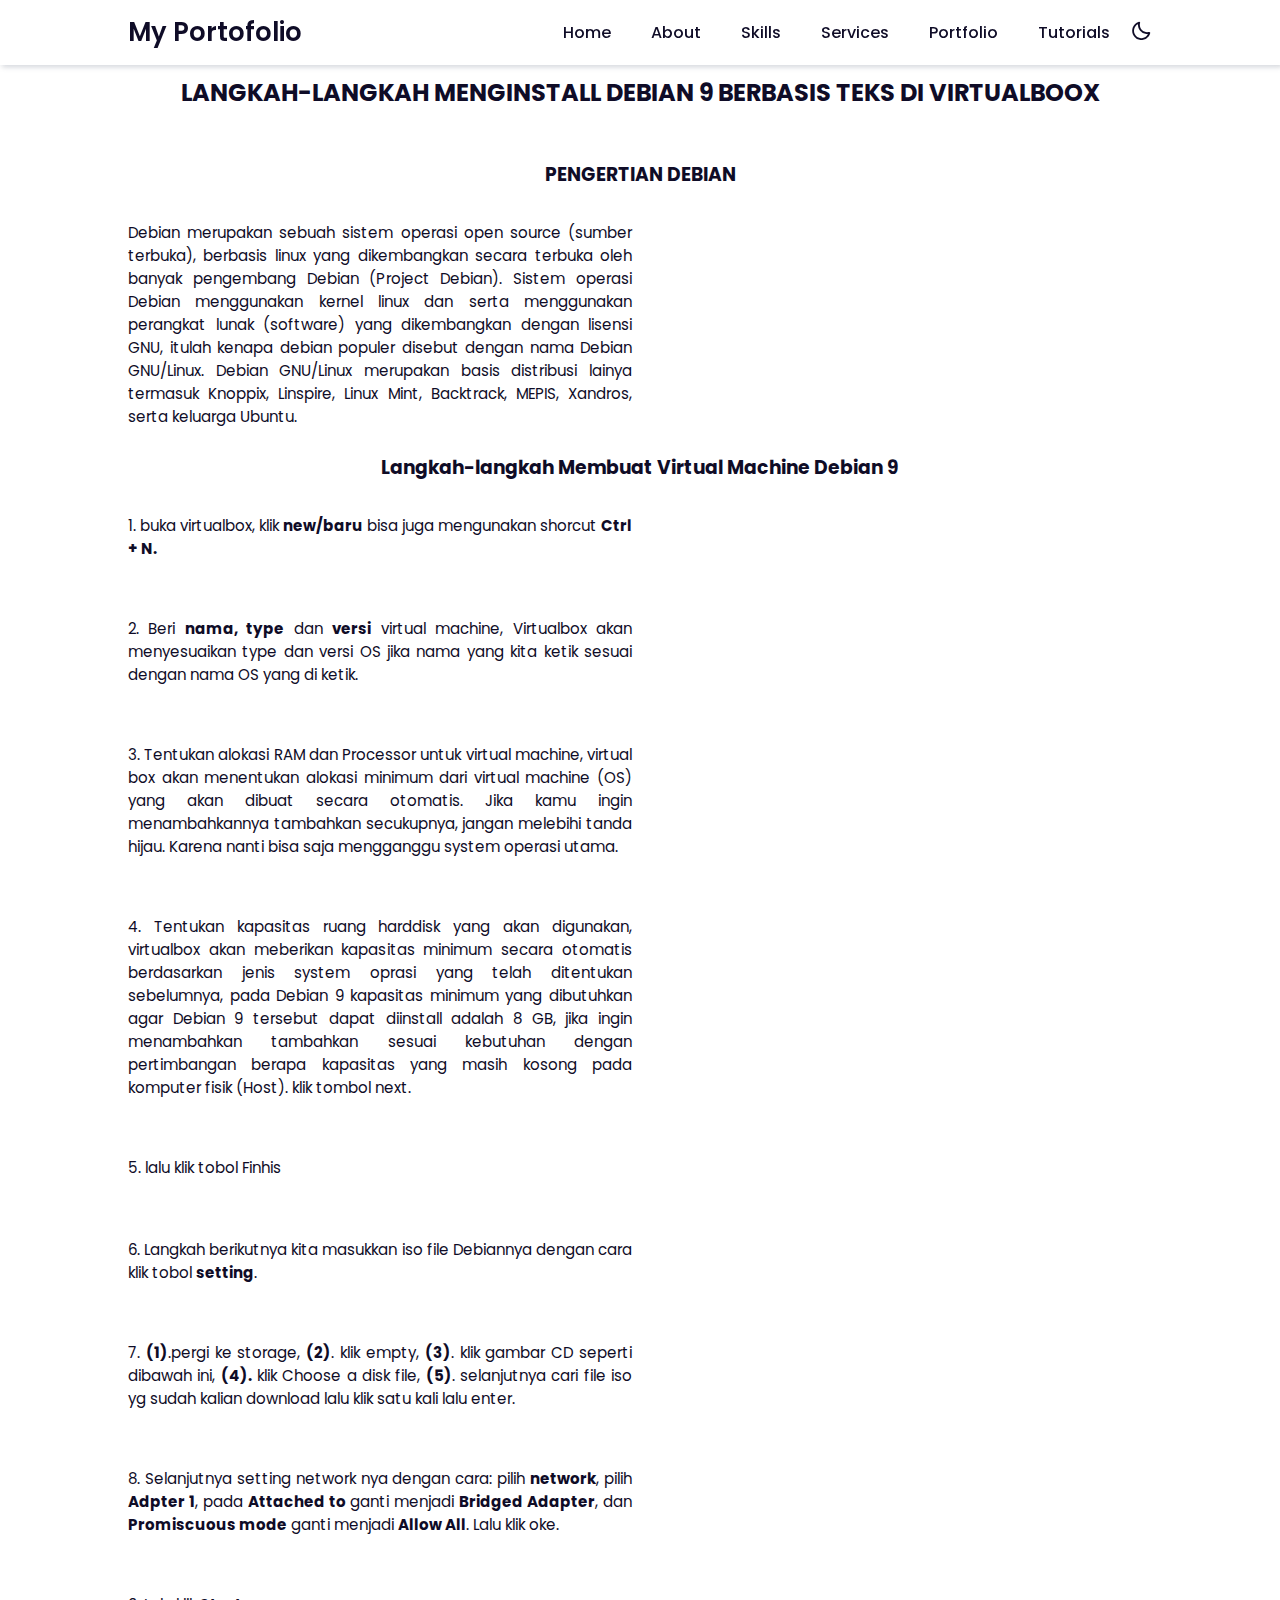
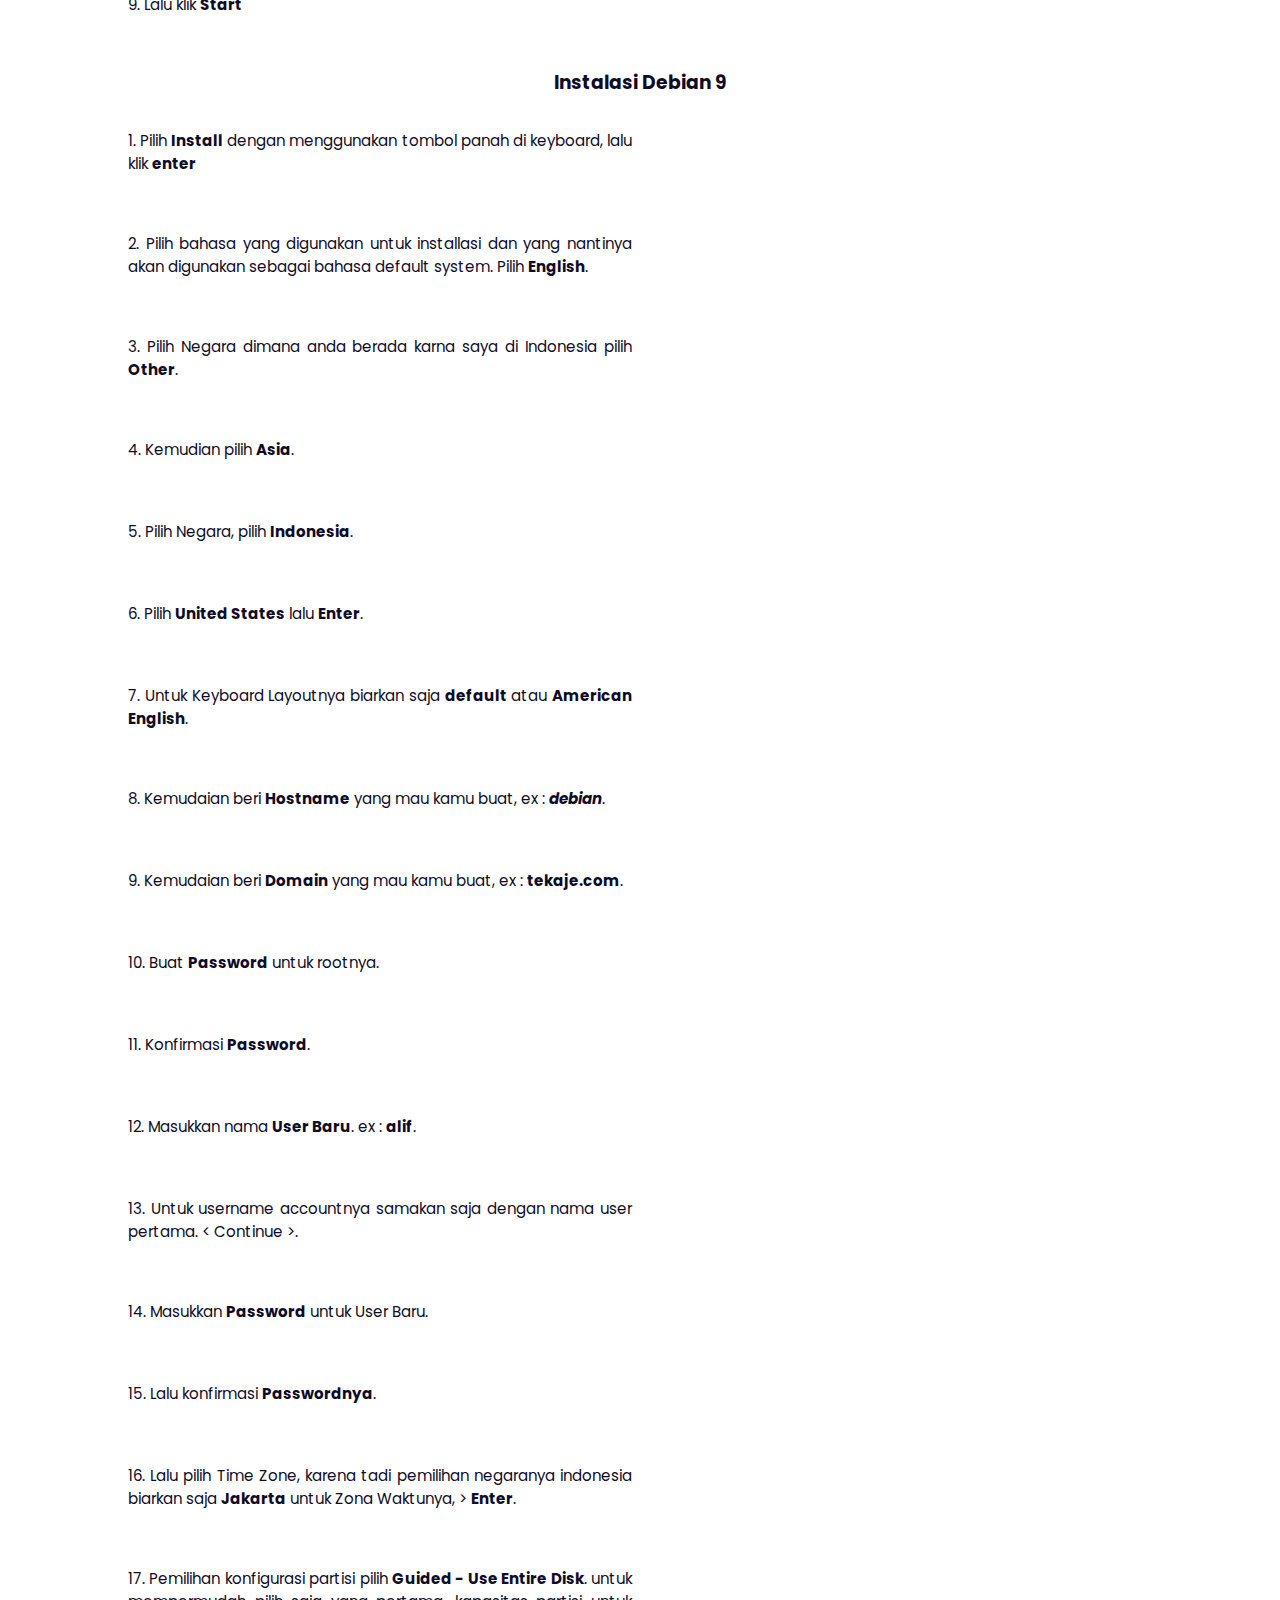
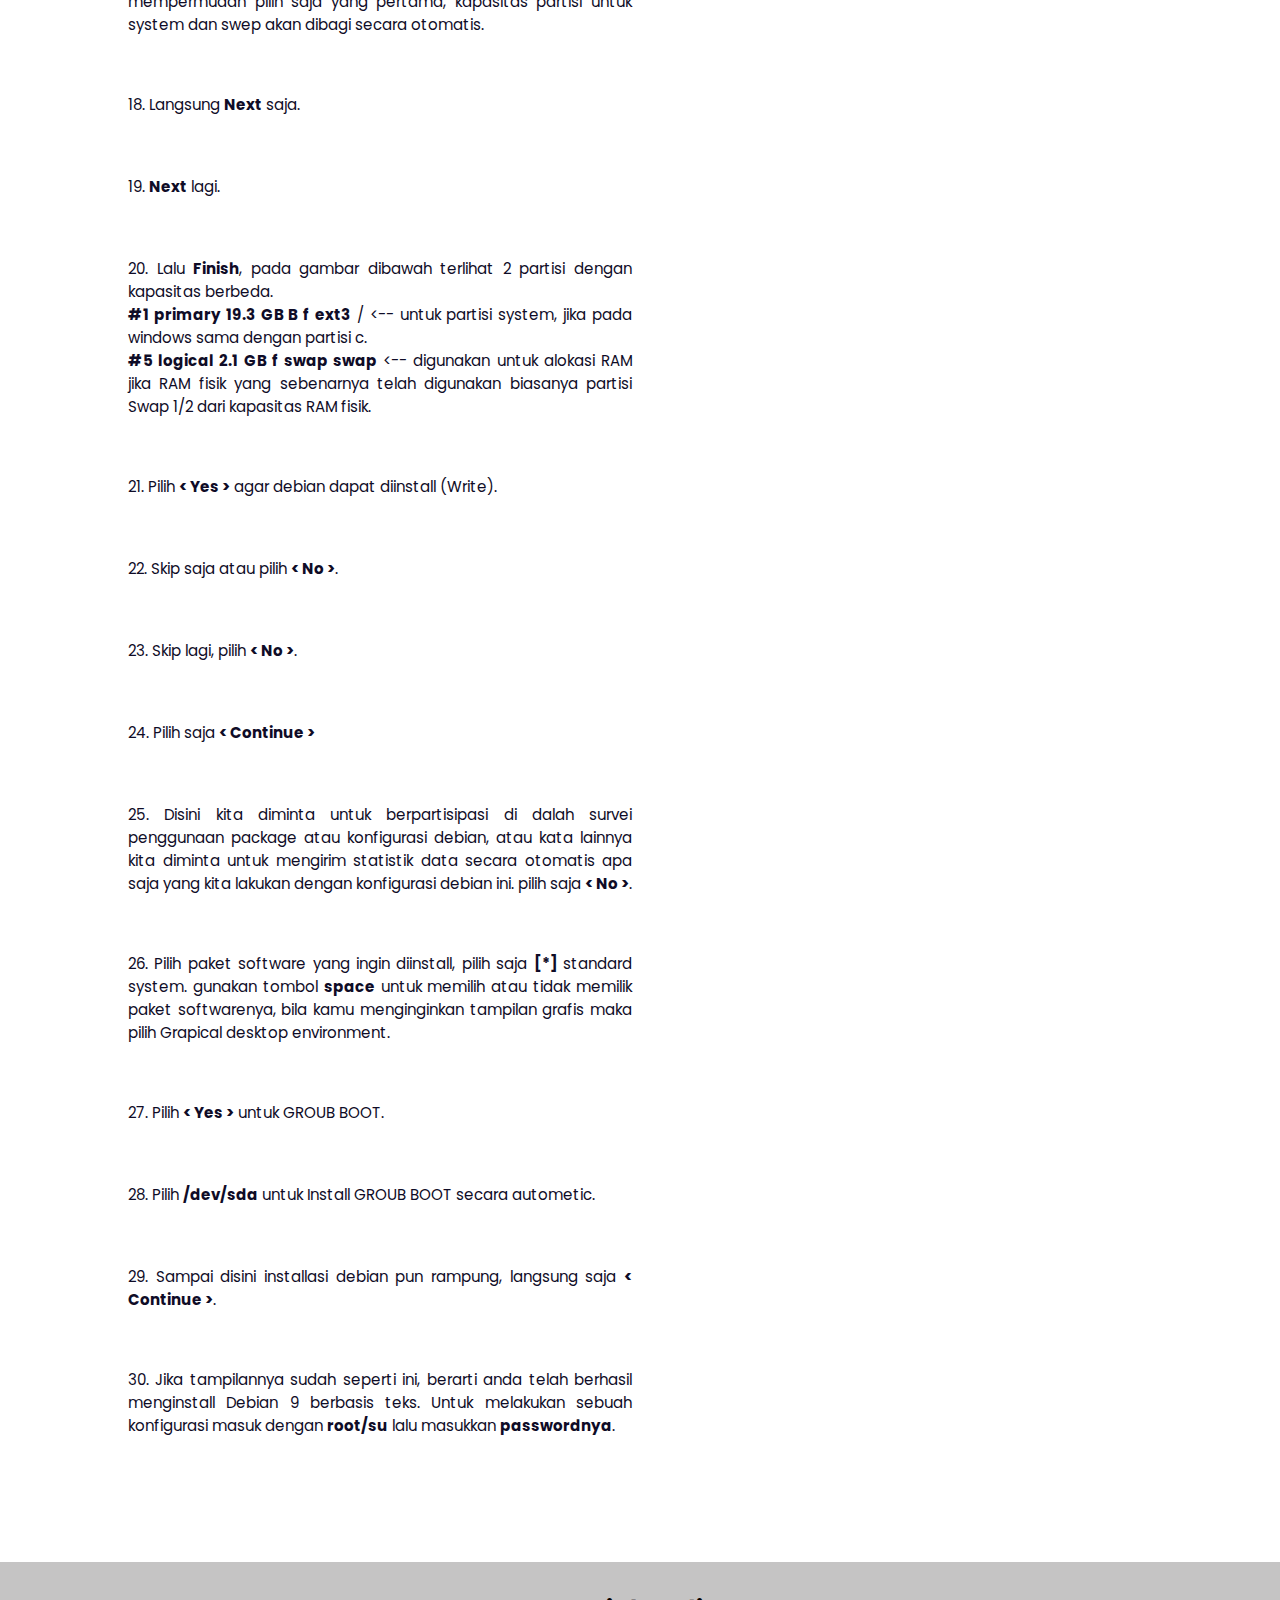
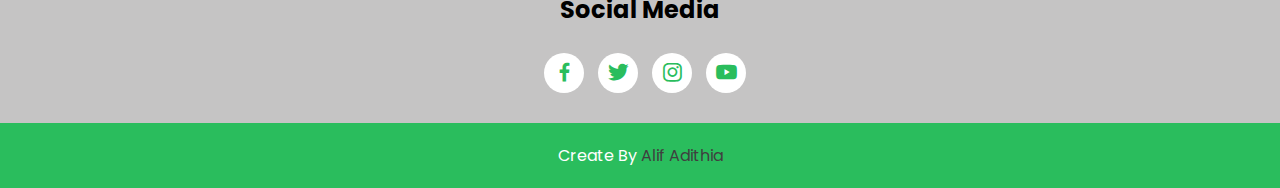
==== debian.html @ 0553a7a5 "Add files via upload" ====
<!DOCTYPE html>
<html lang="en">
<head>
    <meta charset="UTF-8">
    <meta http-equiv="X-UA-Compatible" content="IE=edge">
    <meta name="viewport" content="width=device-width, initial-scale=1.0">
    <title>Tutorial || Alif Adithia</title>
    <link rel="icon" type="image/x-icon" href="image/logo.png">2
          

    <!-- Link To CSS -->
    <link rel="stylesheet" href="./css/style.css">
    <!-- Box Icons -->
    <link rel="stylesheet"
  href="https://unpkg.com/boxicons@2.1.4/css/boxicons.min.css">
</head>
<body>
    <!-- Navbar -->
    <header>
        <a href="#" class="logo">My Portofolio</a>
 
        <div class="bx bx-menu" id="menu-icon"></div>
 
        <ul class="navbar">
            <li><a href="index.html#home">Home</a></li>
            <li><a href="index.html#about">About</a></li>
            <li><a href="index.html#skills">Skills</a></li>
            <li><a href="index.html#services">Services</a></li>
            <li><a href="index.html#portfolio">Portfolio</a></li>
            <li><a href="index.html#tutorials">Tutorials</a></li>
            <div class="bx bx-moon" id="darkmode"></div>
        </ul>
    </header>
    <pre>

    </pre>
    <p>
    <h2><center>
        LANGKAH-LANGKAH MENGINSTALL
        DEBIAN 9 BERBASIS TEKS
        DI VIRTUALBOOX </center></h2>
    </p>
    <section class="about" id="about">
        <div class="heading">
            <h3>PENGERTIAN DEBIAN</h3>
        </div>
        <!-- About Content -->
        <div class="about-container">
            <div class="about-text">
                <p>Debian merupakan sebuah sistem operasi open source (sumber terbuka), berbasis linux yang dikembangkan secara terbuka oleh banyak pengembang Debian (Project Debian). Sistem operasi Debian menggunakan kernel linux dan serta menggunakan perangkat lunak (software) yang dikembangkan dengan lisensi GNU, itulah kenapa debian populer disebut dengan nama Debian GNU/Linux.
                    Debian GNU/Linux merupakan basis distribusi lainya termasuk Knoppix, Linspire, Linux Mint, Backtrack, MEPIS, Xandros, serta keluarga Ubuntu.</p>
            </div>
        </div>
<pre>

</pre>
<div class="heading">
    <h3>Langkah-langkah Membuat Virtual Machine Debian 9</h3>
</div>
        <div class="about-container">
            <div class="about-text">
                <p>1. buka virtualbox, klik <b>new/baru</b> bisa juga mengunakan shorcut <b>Ctrl + N.</b></p>
            </div>
            <div class="about-img">
                <img src="tutorial/image/debian 9/1.png" alt="">
            </div>
        </div>
<pre>
    
</pre>
        <div class="about-container">
            <div class="about-text">
                <p>2. Beri <b>nama, type</b> dan <b>versi</b> virtual machine, Virtualbox akan menyesuaikan type dan versi OS jika nama yang kita ketik sesuai dengan nama OS yang di ketik.</p>
            </div>
            <div class="about-img">
                <img src="tutorial/image/debian 9/2.png" alt="">
            </div>
        </div>
<pre>
    
</pre>
        <div class="about-container">
            <div class="about-text">
                <p>3. Tentukan alokasi RAM dan Processor untuk virtual machine, virtual box akan menentukan alokasi minimum dari virtual machine (OS) yang akan dibuat secara otomatis. Jika kamu ingin menambahkannya tambahkan secukupnya, jangan melebihi tanda hijau. Karena nanti bisa saja mengganggu system operasi utama.
                </p>
            </div>
            <div class="about-img">
                <img src="tutorial/image/debian 9/3.png" alt="">
            </div>
        </div>
<pre>
    
</pre>
        <div class="about-container">
            <div class="about-text">
                <p>4. Tentukan kapasitas ruang harddisk yang akan digunakan, virtualbox akan meberikan kapasitas minimum secara otomatis berdasarkan jenis system oprasi yang telah ditentukan sebelumnya, pada Debian 9 kapasitas minimum yang dibutuhkan agar Debian 9 tersebut dapat diinstall adalah 8 GB, jika ingin menambahkan tambahkan sesuai kebutuhan dengan pertimbangan berapa kapasitas yang masih kosong pada komputer fisik (Host). klik tombol next.
                </p>
            </div>
            <div class="about-img">
                <img src="tutorial/image/debian 9/4.png" alt="">
            </div>
        </div>
<pre>
    
</pre>
        <div class="about-container">
            <div class="about-text">
                <p>5. lalu klik tobol Finhis
                </p>
            </div>
            <div class="about-img">
                <img src="tutorial/image/debian 9/5.png" alt="">
            </div>
        </div>
<pre>
    
</pre>
        <div class="about-container">
            <div class="about-text">
                <p>6. Langkah berikutnya kita masukkan iso file Debiannya dengan cara klik tobol <b>setting</b>.
                </p>
            </div>
            <div class="about-img">
                <img src="tutorial/image/debian 9/6.png" alt="">
            </div>
        </div>
<pre>
    
</pre>
        <div class="about-container">
            <div class="about-text">
                <p>7. <b>(1)</b>.pergi ke storage,  <b>(2)</b>. klik empty, <b>(3)</b>. klik gambar CD seperti dibawah ini,  <b>(4).</b> klik Choose a disk file,  <b>(5)</b>. selanjutnya cari file iso yg sudah kalian download lalu klik satu kali lalu enter.
                </p>
            </div>
            <div class="about-img">
                <img src="tutorial/image/debian 9/7.png" alt="">
            </div>
        </div>
<pre>
    
</pre>
        <div class="about-container">
            <div class="about-text">
                <p>8. Selanjutnya setting network nya dengan cara: pilih <b>network</b>, pilih <b>Adpter 1</b>, pada <b>Attached to</b> ganti menjadi <b>Bridged Adapter</b>, dan <b>Promiscuous mode</b> ganti menjadi <b>Allow All</b>. Lalu klik oke.
                </p>
            </div>
            <div class="about-img">
                <img src="tutorial/image/debian 9/8.png" alt="">
            </div>
        </div>
<pre>
    
</pre>
        <div class="about-container">
            <div class="about-text">
                <p>9. Lalu klik <b>Start</b>
                </p>
            </div>
            <div class="about-img">
                <img src="tutorial/image/debian 9/9.png" alt="">
            </div>
        </div>
<pre>


</pre>
<div class="heading">
    <h3>Instalasi Debian 9</h3>
</div>
        <div class="about-container">
            <div class="about-text">
                <p>1. Pilih <b>Install</b> dengan menggunakan tombol panah di keyboard, lalu klik <b>enter</b>
                </p>
            </div>
            <div class="about-img">
                <img src="tutorial/image/debian 9/10.png" alt="">
            </div>
        </div>
<pre>

</pre>
        <div class="about-container">
            <div class="about-text">
                <p>2. Pilih bahasa yang digunakan untuk installasi dan yang nantinya akan digunakan sebagai bahasa default system. Pilih <b>English</b>.
                </p>
            </div>
            <div class="about-img">
                <img src="tutorial/image/debian 9/11.png" alt="">
            </div>
        </div>
<pre>

</pre>
        <div class="about-container">
            <div class="about-text">
                <p>3. Pilih Negara dimana anda berada karna saya di Indonesia pilih <b>Other</b>.
                </p>
            </div>
            <div class="about-img">
                <img src="tutorial/image/debian 9/12.png" alt="">
            </div>
        </div>
<pre>

</pre>
        <div class="about-container">
            <div class="about-text">
                <p>4. Kemudian pilih <b>Asia</b>.
                </p>
            </div>
            <div class="about-img">
                <img src="tutorial/image/debian 9/13.png" alt="">
            </div>
        </div>
<pre>

</pre>
        <div class="about-container">
            <div class="about-text">
                <p>5. Pilih Negara, pilih <b>Indonesia</b>.
                </p>
            </div>
            <div class="about-img">
                <img src="tutorial/image/debian 9/14.png" alt="">
            </div>
        </div>
<pre>

</pre>
        <div class="about-container">
            <div class="about-text">
                <p>6. Pilih <b>United States</b> lalu <b>Enter</b>.
                </p>
            </div>
            <div class="about-img">
                <img src="tutorial/image/debian 9/15.png" alt="">
            </div>
        </div>
<pre>

</pre>
        <div class="about-container">
            <div class="about-text">
                <p>7. Untuk Keyboard Layoutnya biarkan saja <b>default</b> atau <b>American English</b>.
                </p>
            </div>
            <div class="about-img">
                <img src="tutorial/image/debian 9/16.png" alt="">
            </div>
        </div>
<pre>

</pre>
        <div class="about-container">
            <div class="about-text">
                <p>8. Kemudaian beri <b>Hostname</b> yang mau kamu buat, ex : <b><i>debian</i></b>.
                </p>
            </div>
            <div class="about-img">
                <img src="tutorial/image/debian 9/18.png" alt="">
            </div>
        </div>
<pre>

</pre>
        <div class="about-container">
            <div class="about-text">
                <p>9. Kemudaian beri <b>Domain</b> yang mau kamu buat, ex : <b>tekaje.com</b>.
                </p>
            </div>
            <div class="about-img">
                <img src="tutorial/image/debian 9/19.png" alt="">
            </div>
        </div>
<pre>

</pre>
        <div class="about-container">
            <div class="about-text">
                <p>10. Buat <b>Password</b> untuk rootnya.
                </p>
            </div>
            <div class="about-img">
                <img src="tutorial/image/debian 9/20.png" alt="">
            </div>
        </div>
<pre>

</pre>
        <div class="about-container">
            <div class="about-text">
                <p>11. Konfirmasi <b>Password</b>.
                </p>
            </div>
            <div class="about-img">
                <img src="tutorial/image/debian 9/21.png" alt="">
            </div>
        </div>
<pre>

</pre>
        <div class="about-container">
            <div class="about-text">
                <p>12. Masukkan nama <b>User Baru</b>. ex : <b>alif</b>.
                </p>
            </div>
            <div class="about-img">
                <img src="tutorial/image/debian 9/22.png" alt="">
            </div>
        </div>
<pre>

</pre>
        <div class="about-container">
            <div class="about-text">
                <p>13. Untuk username accountnya samakan saja dengan nama user pertama. < Continue >.
                </p>
            </div>
            <div class="about-img">
                <img src="tutorial/image/debian 9/23.png" alt="">
            </div>
        </div>
<pre>

</pre>
        <div class="about-container">
            <div class="about-text">
                <p>14. Masukkan <b>Password</b> untuk User Baru.
                </p>
            </div>
            <div class="about-img">
                <img src="tutorial/image/debian 9/24.png" alt="">
            </div>
        </div>
<pre>

</pre>
        <div class="about-container">
            <div class="about-text">
                <p>15. Lalu konfirmasi <b>Passwordnya</b>.
                </p>
            </div>
            <div class="about-img">
                <img src="tutorial/image/debian 9/25.png" alt="">
            </div>
        </div>
<pre>

</pre>
        <div class="about-container">
            <div class="about-text">
                <p>16. Lalu pilih Time Zone, karena tadi pemilihan negaranya indonesia biarkan saja <b>Jakarta</b> untuk Zona Waktunya, > <b>Enter</b>.
                </p>
            </div>
            <div class="about-img">
                <img src="tutorial/image/debian 9/26.png" alt="">
            </div>
        </div>
<pre>

</pre>
        <div class="about-container">
            <div class="about-text">
                <p>17. Pemilihan konfigurasi partisi pilih <b>Guided - Use Entire Disk</b>. untuk mempermudah pilih saja yang pertama, kapasitas partisi untuk system dan swep akan dibagi secara otomatis.
                </p>
            </div>
            <div class="about-img">
                <img src="tutorial/image/debian 9/27.png" alt="">
            </div>
        </div>
<pre>

</pre>
        <div class="about-container">
            <div class="about-text">
                <p>18. Langsung <b>Next</b> saja.
                </p>
            </div>
            <div class="about-img">
                <img src="tutorial/image/debian 9/28.png" alt="">
            </div>
        </div>
<pre>

</pre>
        <div class="about-container">
            <div class="about-text">
                <p>19. <b>Next</b> lagi.
                </p>
            </div>
            <div class="about-img">
                <img src="tutorial/image/debian 9/29.png" alt="">
            </div>
        </div>
<pre>

</pre>
        <div class="about-container">
            <div class="about-text">
                <p>20. Lalu <b>Finish</b>, pada gambar dibawah terlihat 2 partisi dengan kapasitas berbeda.</p>
                <p><b>#1 primary 19.3 GB B f ext3</b> / <-- untuk partisi system, jika pada windows sama dengan partisi c. </p>
                <p><b>#5 logical 2.1 GB f swap swap</b> <-- digunakan untuk alokasi RAM jika RAM fisik yang sebenarnya telah digunakan biasanya partisi Swap 1/2 dari kapasitas RAM fisik.</p>
            </div>
            <div class="about-img">
                <img src="tutorial/image/debian 9/30.png" alt="">
            </div>
        </div>
<pre>

</pre>
        <div class="about-container">
            <div class="about-text">
                <p>21. Pilih <b>< Yes ></b> agar debian dapat diinstall (Write).
                </p>
            </div>
            <div class="about-img">
                <img src="tutorial/image/debian 9/31.png" alt="">
            </div>
        </div>
<pre>

</pre>
        <div class="about-container">
            <div class="about-text">
                <p>22. Skip saja atau pilih <b>< No ></b>.
                </p>
            </div>
            <div class="about-img">
                <img src="tutorial/image/debian 9/33.png" alt="">
            </div>
        </div>
<pre>

</pre>
        <div class="about-container">
            <div class="about-text">
                <p>23. Skip lagi, pilih <b>< No ></b>.
                </p>
            </div>
            <div class="about-img">
                <img src="tutorial/image/debian 9/34.png" alt="">
            </div>
        </div>
<pre>

</pre>
        <div class="about-container">
            <div class="about-text">
                <p>24. Pilih saja <b>< Continue ></b>
                </p>
            </div>
            <div class="about-img">
                <img src="tutorial/image/debian 9/35.png" alt="">
            </div>
        </div>
<pre>

</pre>
        <div class="about-container">
            <div class="about-text">
                <p>25. Disini kita diminta untuk berpartisipasi di dalah survei penggunaan package atau konfigurasi debian, atau kata lainnya kita diminta untuk mengirim statistik data secara otomatis apa saja yang kita lakukan dengan konfigurasi debian ini. pilih saja <b>< No ></b>.
                </p>
            </div>
            <div class="about-img">
                <img src="tutorial/image/debian 9/36.png" alt="">
            </div>
        </div>
<pre>

</pre>
        <div class="about-container">
            <div class="about-text">
                <p>26. Pilih paket software yang ingin diinstall, pilih saja <b>[*]</b> standard system. gunakan tombol <b>space</b> untuk memilih atau tidak memilik paket softwarenya, bila kamu menginginkan tampilan grafis maka pilih Grapical desktop environment.
                </p>
            </div>
            <div class="about-img">
                <img src="tutorial/image/debian 9/37.png" alt="">
            </div>
        </div>
<pre>

</pre>
        <div class="about-container">
            <div class="about-text">
                <p>27. Pilih <b>< Yes ></b> untuk GROUB BOOT.
                </p>
            </div>
            <div class="about-img">
                <img src="tutorial/image/debian 9/39.png" alt="">
            </div>
        </div>
<pre>

</pre>
        <div class="about-container">
            <div class="about-text">
                <p>28. Pilih <b>/dev/sda</b> untuk Install GROUB BOOT secara autometic.
                </p>
            </div>
            <div class="about-img">
                <img src="tutorial/image/debian 9/40.png" alt="">
            </div>
        </div>
<pre>

</pre>
        <div class="about-container">
            <div class="about-text">
                <p>29. Sampai disini installasi debian pun rampung, langsung saja <b>< Continue ></b>.
                </p>
            </div>
            <div class="about-img">
                <img src="tutorial/image/debian 9/41.png" alt="">
            </div>
        </div>
<pre>

</pre>
        <div class="about-container">
            <div class="about-text">
                <p>30. Jika tampilannya sudah seperti ini, berarti anda telah berhasil menginstall Debian 9 berbasis teks. Untuk melakukan sebuah konfigurasi masuk dengan <b>root/su</b> lalu masukkan <b>passwordnya</b>.
                </p>
            </div>
            <div class="about-img">
                <img src="tutorial/image/debian 9/43.png" alt="">
            </div>
        </div>





        </div>
    </section>
 



    <pre>

    
    </pre>
        <!-- Footer -->
        <div class="footer">
            <h2>Social Media</h2>
            <div class="footer-social">
                <a href="https://web.facebook.com/profile.php?id=100071514007228"><i class='bx bxl-facebook' ></i></a>
                <a href="https://twitter.com/alifadithia38"><i class='bx bxl-twitter' ></i></a>
                <a href="https://www.instagram.com/alif_adithia38/"><i class='bx bxl-instagram' > </i></a>
                <a href="https://www.youtube.com/@alif_adithia38"><i class='bx bxl-youtube' ></i></a>
            </div>
     
        </div>
        <!-- Copyright -->
        <div class="copyright">
            <p>Create By <a href="">Alif Adithia</a></p>
        </div>
     
        <!-- Link To JS -->
        <script src="./js/script.js"></script>
</body>
</html>
---- css/style.css ----
/* Google Fonts */
@import url("https://fonts.googleapis.com/css2?family=Poppins:wght@200;300;400;500;600;700&display=swap");
* {
  margin: 0;
  padding: 0;
  box-sizing: border-box;
  list-style: none;
  text-decoration: none;
  scroll-behavior: smooth;
  scroll-padding-top: 2rem;
  font-family: "Poppins", sans-serif;
}
:root {
  --main-color: #2ABD5D;
  --bg-color: #fff;
  --text-color: #0f0c27;
  --hover: #2ABD5D;
 
  --big-font: 3.2rem;
  --medium-font: 1.8rem;
  --p-font: 0.941rem;
}
section {
  padding: 50px 10%;
}
body.active {
  --text-color: #fff;
  --bg-color: #2E2F34;
}
body {
  background: var(--bg-color);
  color: var(--text-color);
}
*::selection {
  color: var(--bg-color);
  background: var(--main-color);
}
.heading {
  text-align: center;
}
.heading h2 {
  font-size: 30px;
}
 
.heading span {
  font-size: var(--p-font);
  color: #2ABD5D;
}
header {
  position: fixed;
  width: 100%;
  top: 0;
  right: 0;
  z-index: 1000;
  display: flex;
  align-items: center;
  justify-content: space-between;
  background: var(--bg-color);
  padding: 13px 10%;
  transition: 0.2s;
  box-shadow: -3px -3px 7px #ffffff73,
				2px 2px 5px rgba(94, 104, 121, 0.288);
}
header.shadow {
  box-shadow: 0 0 4px rgb(14 55 54 / 15%);
}
.logo {
  font-size: 1.61rem;
  font-weight: 600;
  color: var(--text-color);
}
.navbar {
  display: flex;
}
.navbar a {
  font-size: 1rem;
  padding: 10px 20px;
  color: var(--text-color);
  font-weight: 500;
}
.navbar a:hover {
  color: var(--hover);
}
#menu-icon {
  font-size: 24px;
  cursor: pointer;
  z-index: 10001;
  display: none;
}
#darkmode {
  font-size: 22px;
  cursor: pointer;
}
.home {
  position: relative;
  width: 100%;
  min-height: 100vh;
  display: grid;
  grid-template-columns: 0.2fr 1fr 1fr;
  align-items: center;
  gap: 1rem;
}
.home-img {
  order: 6;
}
.home-img img {
  width: 80%;
}
.home-text span {
  font-size: var(--medium-font);
  font-weight: 500;
}
.home-text h1 {
  font-size: var(--big-font);
}


.home-text h2 {
  font-size: 1.1rem;
  font-weight: 400;
}
.home-text p {
  font-size: var(--p-font);
  font-weight: 400;
  margin: 0.7rem 0 1rem;
}
.social {
  display: flex;
  flex-direction: column;
}
.social a {
  margin-bottom: 1rem;
  font-size: 22px;
  color: var(--text-color);
}
.social a:hover {
  color: var(--hover);
}
.btn {
  display: inline-block;
  background: var(--main-color);
  color: #fff;
  padding: 0.7rem 1.3rem;
  border-radius: 0.5rem;
}
.btn:hover {
  background: var(--hover);
}
 

.about-container {
  display: grid;
  grid-template-columns: repeat(2, 1fr);
  gap: 1rem;
  margin-top: 2rem;
}
 
.about-img img {
  width: 70%;
  border-radius: 0.5rem;
}
.about-text p {
  font-size: var(--p-font);
  font-weight: 400;
  text-align: justify;
}
.information {
  margin: 1rem 0 1.4rem;
}
.information .info-box {
  display: flex;
  align-items: center;
  margin-bottom: 1.4rem;
}
.information .info-box .bx {
  font-size: 22px;
}
.information .info-box span {
  font-weight: 400;
  margin-left: 1rem;
}
.skills-container {
  display: grid;
  grid-template-columns: repeat(2, 1fr);
  align-items: center;
  gap: 2rem;
  margin-top: 4rem;
}
.skills-img img {
  width: 90%;
  padding-left: 2rem;
  object-position: center;
}
.bars-box {
  position: relative;
  display: flex;
  justify-content: space-between;
  align-items: center;
  padding: 1rem 0;
  margin-bottom: 1rem;
}
.bars-box h3,
span {
  font-size: 1.1rem;
  font-weight: 500;
}
.light-bar {
  position: absolute;
  bottom: 0;
  left: 0;
  width: 100%;
  height: 0.5rem;
  background:hsla(49, 61%, 63%, 0.4);
  border-radius: 0.5rem;
}
.percent-bar {
  position: absolute;
  bottom: 0;
  left: 0;
  height: 0.5rem;
  background: var(--main-color);
  border-radius: 0.5rem;
}
.html-bar {
  width: 94%;
}
.css-bar {
  width: 60%;
}
.js-bar {
  width: 40%;
}
.react-bar {
  width: 80%;
}
.services-content {
  display: grid;
  grid-template-columns: repeat(auto-fit, minmax(200px, auto));
  justify-content: center;
  gap: 1rem;
  margin-top: 2rem;
}
.services-box {
  padding: 20px;
  width: 260px;
  display: flex;
  flex-direction: column;
  align-items: center;
  text-align: center;
  border-radius: 0.5rem;
  border-bottom: 2px solid var(--main-color);
  box-shadow: 0 2px 7px rgb(14 55 54 / 15%);
}
.services-box:hover{
 background-color: #2ABD5D;
}

.services-box h3 {
  font-size: 1rem;
  font-weight: 600;
  margin: 0.7rem 0 0.4rem;
}
.services-box:hover h3{
  color: #fff;
}
.services-box .bx {
  padding-top: 2rem;
  font-size: 54px;
  color: var(--main-color);
}
.services-box:hover .bx{
  color: #ffffff;
}
.services-box a {
  color: var(--main-color);
  font-size: var(--p-font);
  font-weight: 500;
}
.services-box:hover a{
  color: #8b8a8f;
}
.portfolio-content {
  display: grid;
  grid-template-columns: repeat(auto-fit, minmax(280px, auto));
  gap: 1rem;
  margin-top: 2rem;
}
.portfolio-img {
  overflow: hidden;
  border-radius: 0.5rem;
}
.portfolio-img img {
  width: 100%;
  display: block;
}
.portfolio-img img:hover {
  transform: scale(1.1);
  transition: 0.5s;
}
.contact-form {
  display: grid;
  place-items: center;
  margin-top: 2rem;
}
.contact-form form {
  display: flex;
  flex-direction: column;
  width: 650px;
}
form input,
textarea {
  padding: 15px;
  border-radius: 0.5rem;
  width: 100%;
  border: none;
  outline: none;
  background: hsla(49, 100%, 50%, 0.171);
  margin-bottom: 1rem;
  color: var(--text-color);
}
form input::placeholder,
textarea::placeholder {
  color: var(--text-color);
}
form textarea {
  resize: none;
  height: 200px;
}
.contact-button {
  width: 160px;
  cursor: pointer;
  background: #2ABD5D;
  color: #fff;
  justify-content: center;
  text-transform: uppercase;
  letter-spacing: 1px;
  margin-left: 38%;
}
.contact-button:hover {
  background: var(--hover);
}
.footer {
  display: grid;
  place-items: center;
  padding: 30px;
  background: #c5c4c4;
  color: #000;
}
.footer h2 {
  font-size: 1.5rem;
  margin-bottom: 1.6rem;
}
.footer-social a i{
  color: #2ABD5D;
  font-size: 25px;
  margin-left: 10px;
  text-align: center;
  line-height: 40px;
  background-color: #fff;
  border-radius: 50%;
  width: 40px;
  height: 40px;
}
.copyright {
  padding: 20px;
  background: var(--main-color);
  text-align: center;
  color: #fff;
}
.copyright a{
  color: #3f3f3f;
}
/* Making Responsive */
@media (max-width: 991px) {
  header {
    padding: 18px 4%;
  }
  section {
    padding: 50px 4%;
  }
}
@media (max-width: 881px) {
  :root {
    --big-font: 2.7rem;
    --medium-font: 1.4rem;
  }
}
@media (max-width: 768px) {
  :root {
    --big-font: 2.4rem;
    --medium-font: 1.2rem;
  }
  header {
    padding: 11px 4%;
  }
  #menu-icon {
    display: initial;
    color: var(--text-color);
  }
  header .navbar {
    position: absolute;
    top: -500px;
    left: 0;
    right: 0;
    display: flex;
    flex-direction: column;
    background: var(--bg-color);
    box-shadow: 0 4px 4px rgb(0 0 0 / 10%);
    transition: 0.2s ease;
    text-align: center;
  }
  .navbar.active {
    top: 100%;
  }
  .navbar a {
    padding: 1.5rem;
    display: block;
    background: var(--bg-color);
  }
  #darkmode {
    position: absolute;
    top: 1.4rem;
    right: 2rem;
  }
  .scroll-down {
    display: none;
  }
  .home {
    grid-template-columns: 0.5fr 3fr;
  }
  .home-text {
    grid-column: 1/3;
    padding-left: 1.4rem;
  }
  .home-img {
    order: initial;
  }
  .about-container {
    grid-template-columns: 1fr;
  }
  .about-img {
    display: flex;
    justify-content: center;
  }
  .skills-container {
    grid-template-columns: 1fr;
  }
  .skills-img img {
    padding-left: 0;
  }
  .skills-img {
    padding-top: 2rem;
    display: flex;
    justify-content: center;
  }
  .contact-form form{
    width: 300px;
  }
  .contact-button{
    margin-left: 25%;
  }
}
@media (max-width: 340px) {
  :root {
    --big-font: 1.7rem;
    --medium-font: 1.1rem;
  }
  .home-text span {
    font-size: 1rem;
  }
  .home-text h2 {
    font-size: 0.9rem;
    font-weight: 500;
  }
  .information .info-box span {
    font-size: 1rem;
  }
  .portfolio-content {
    grid-template-columns: repeat(auto-fit, minmax(200px, auto));
  }
  .contact-form form{
    width: 300px;
  }
  .contact-button{
    margin-left: 25%;
  }
}
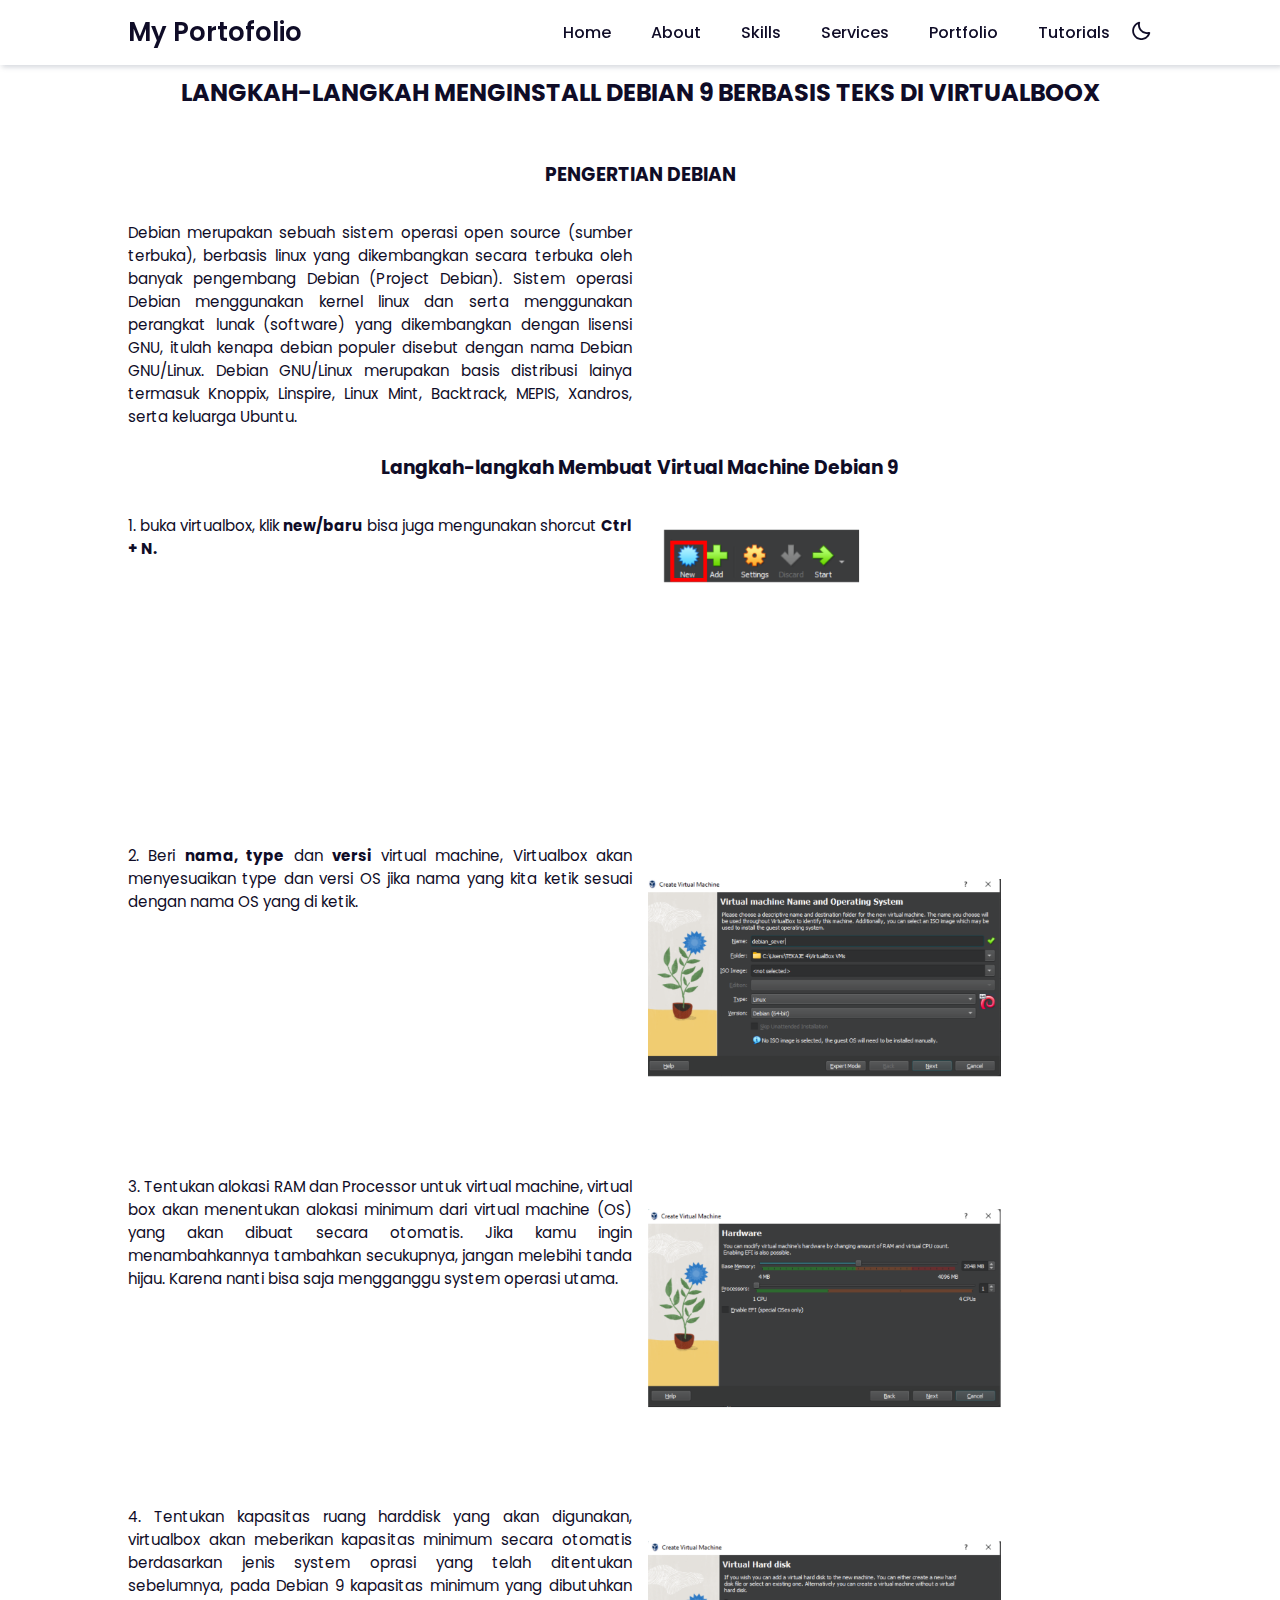
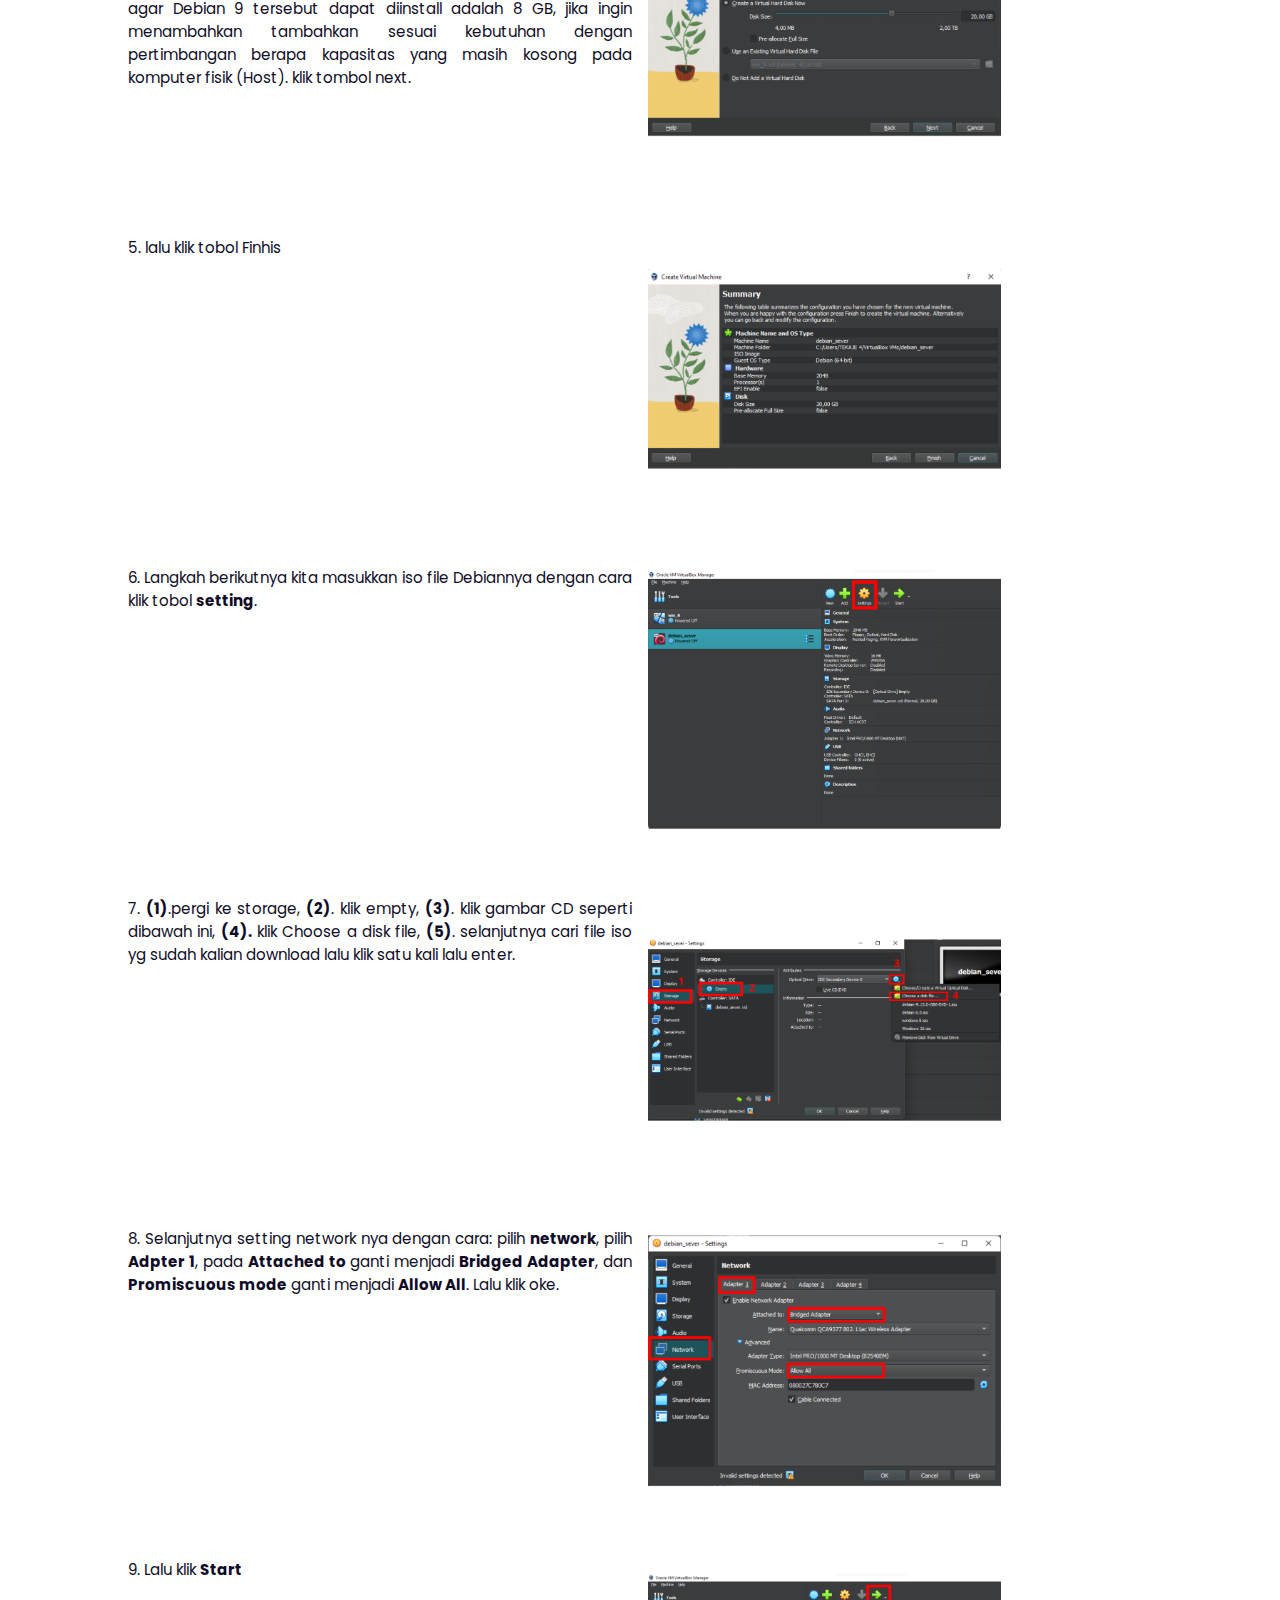
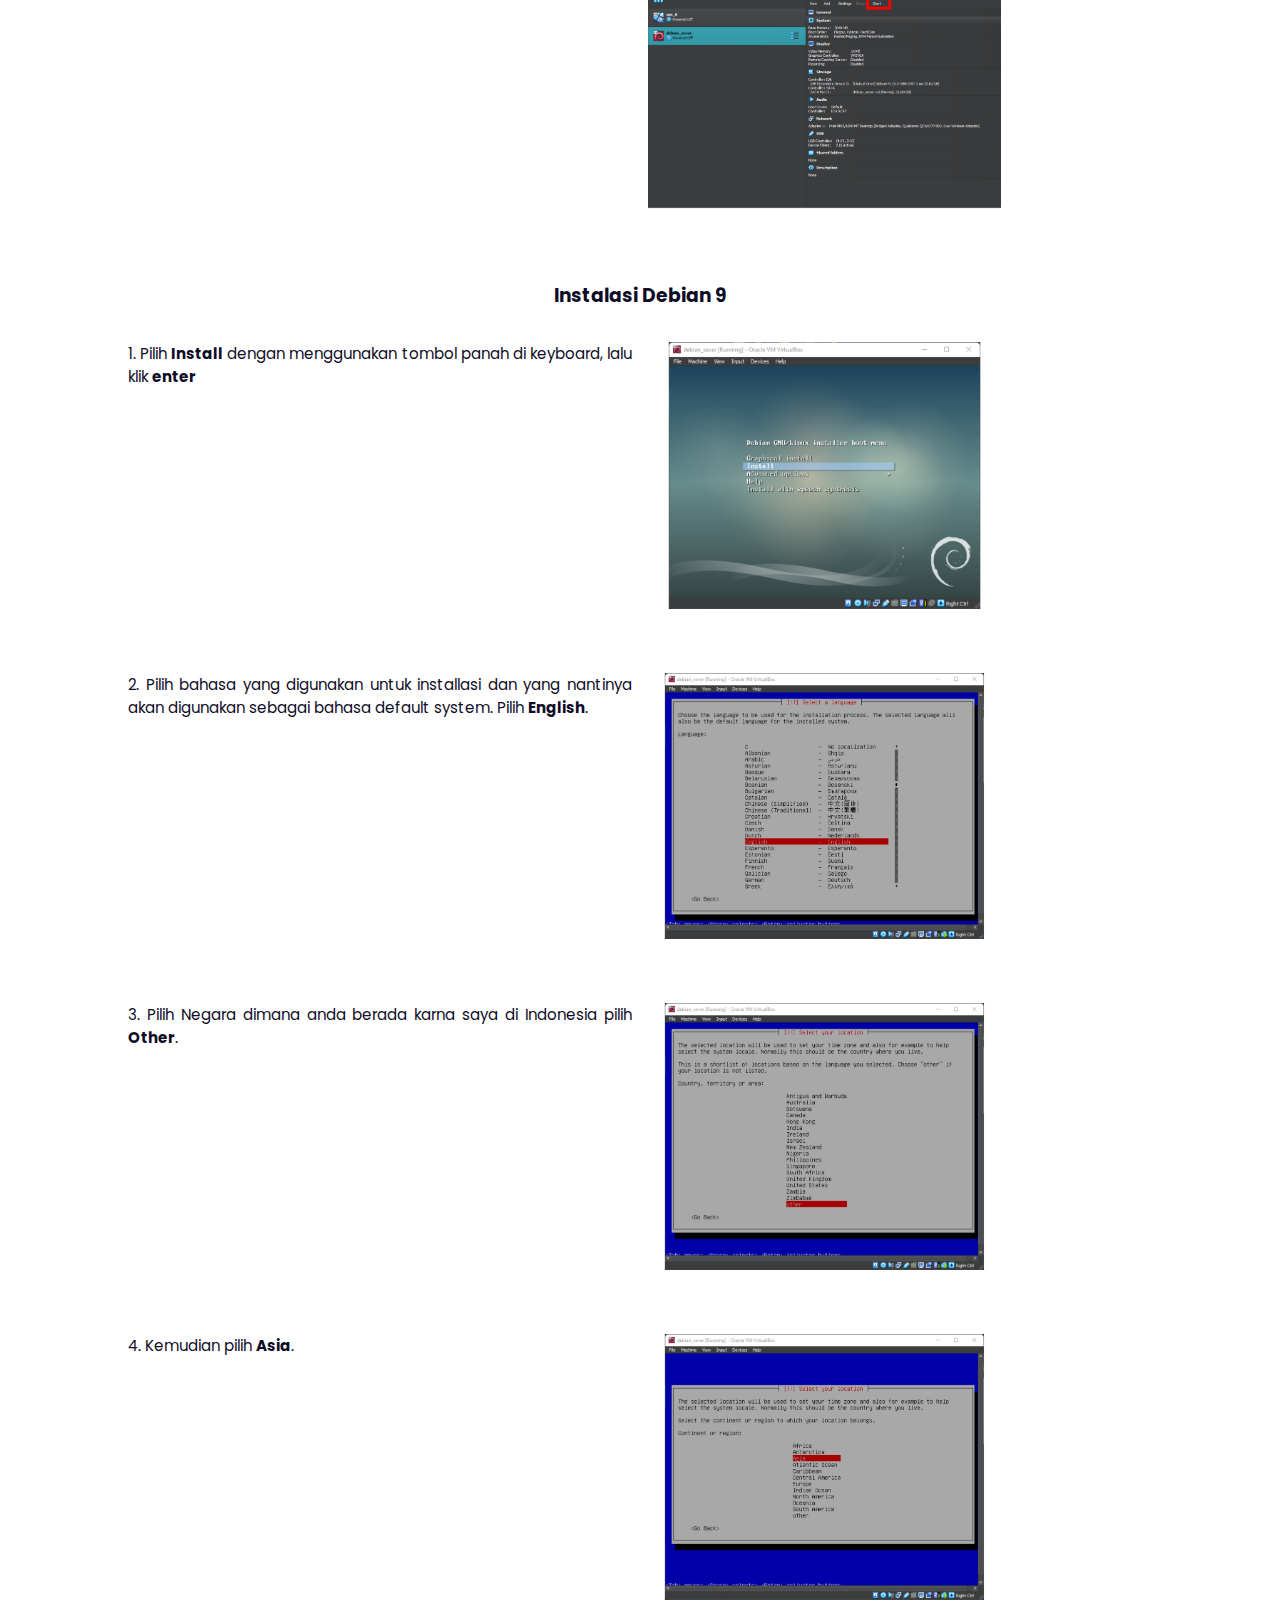
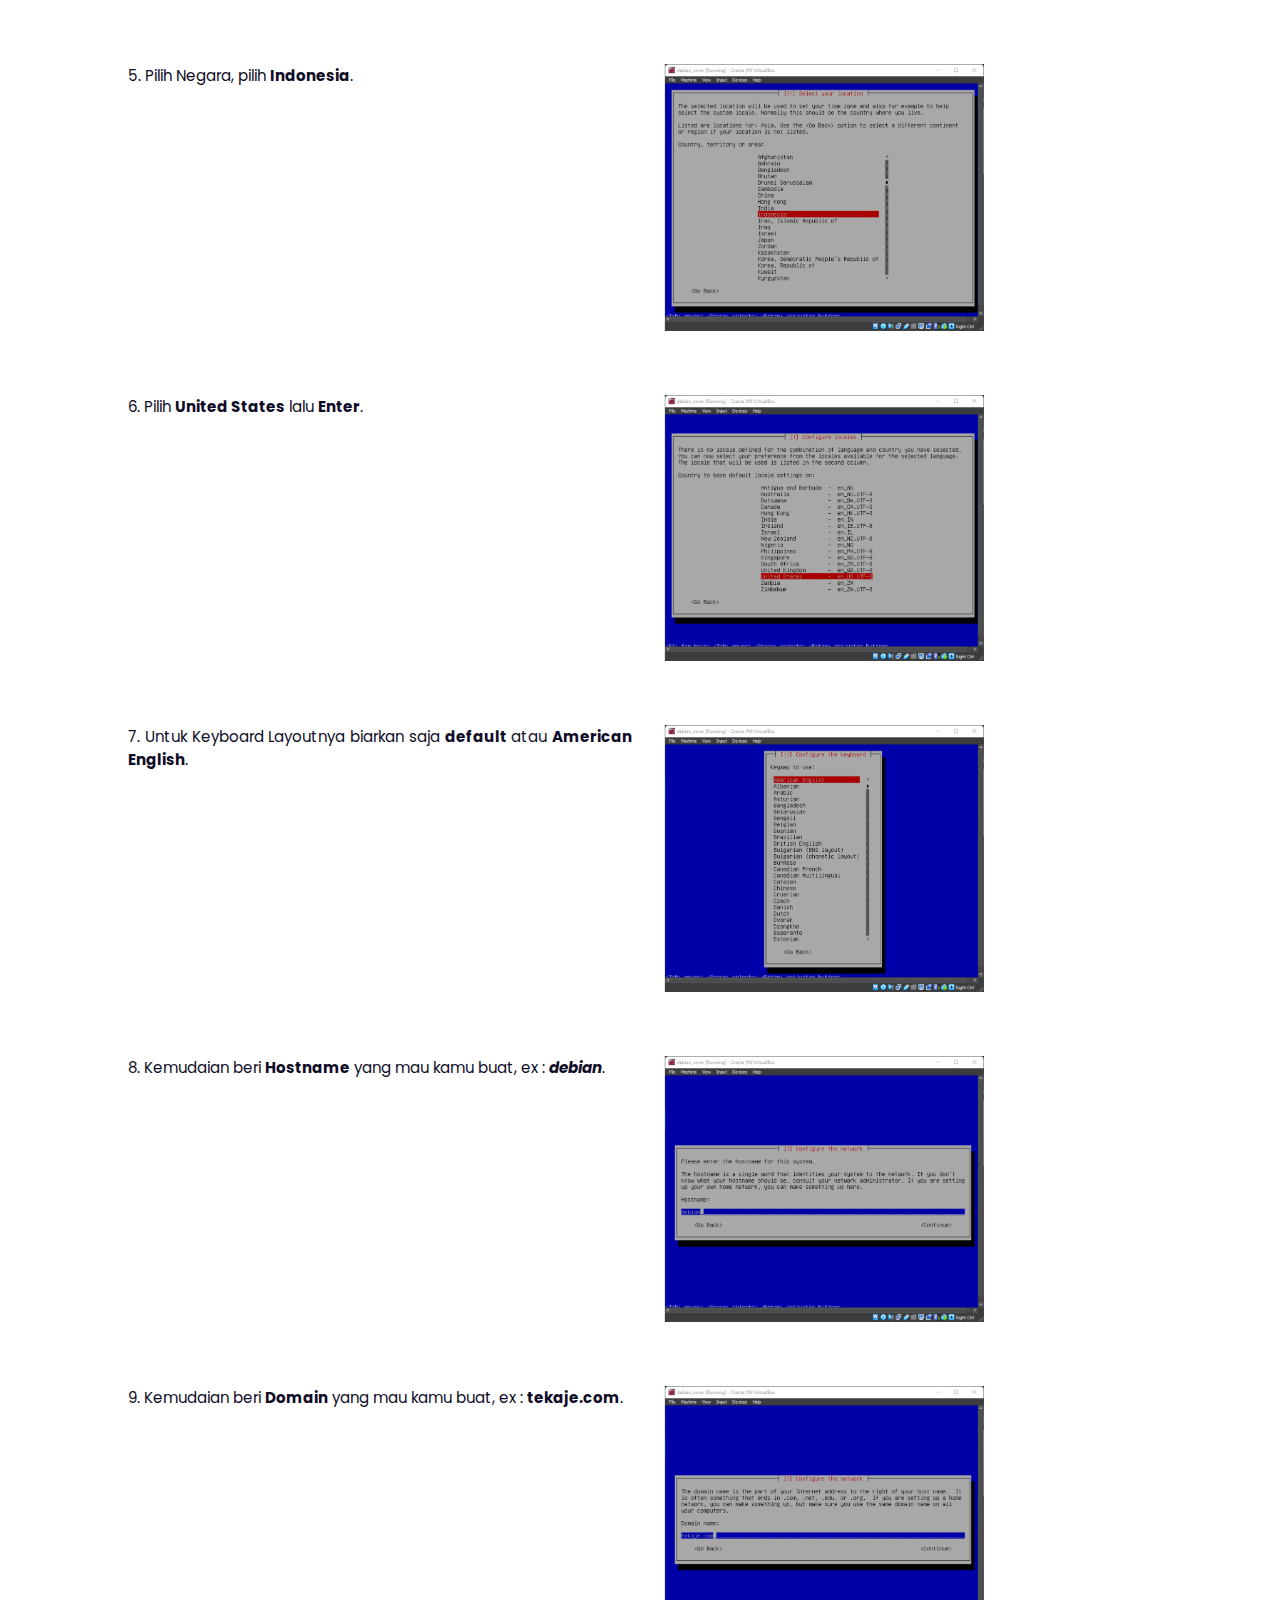
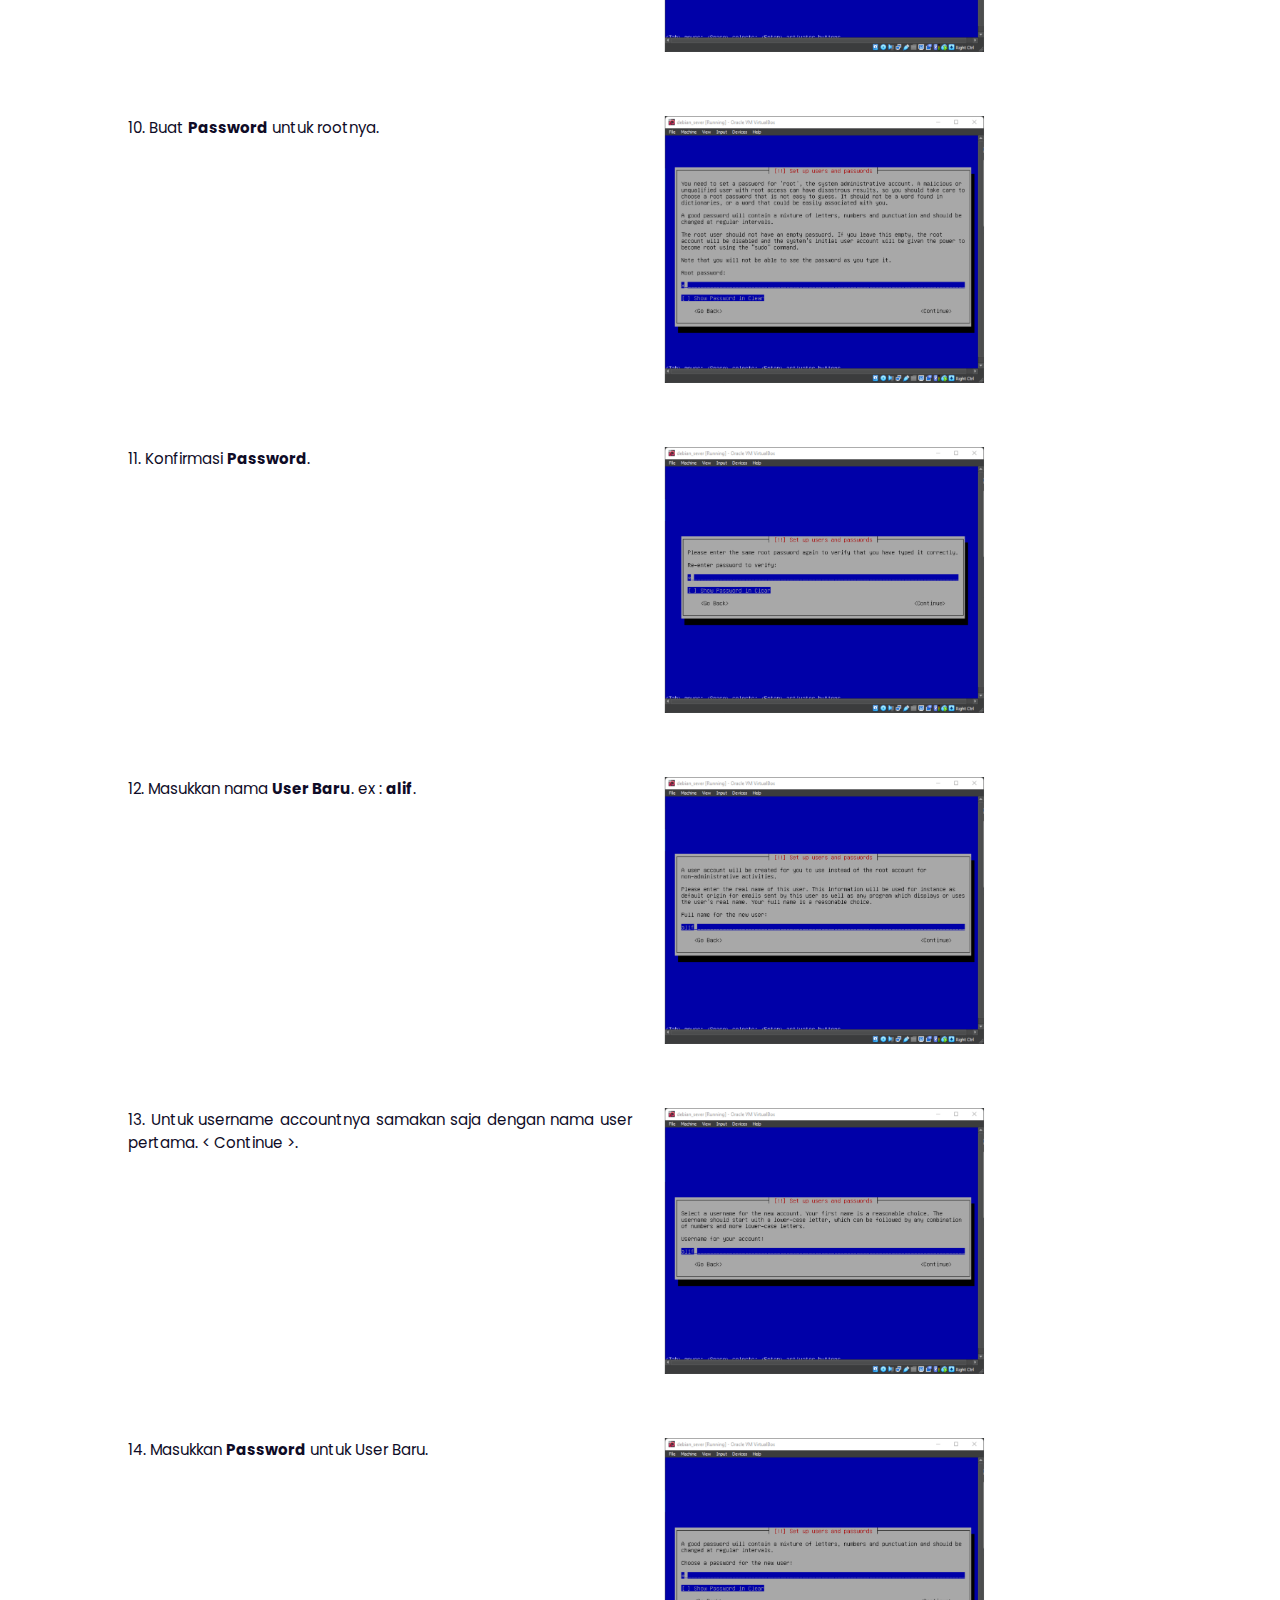
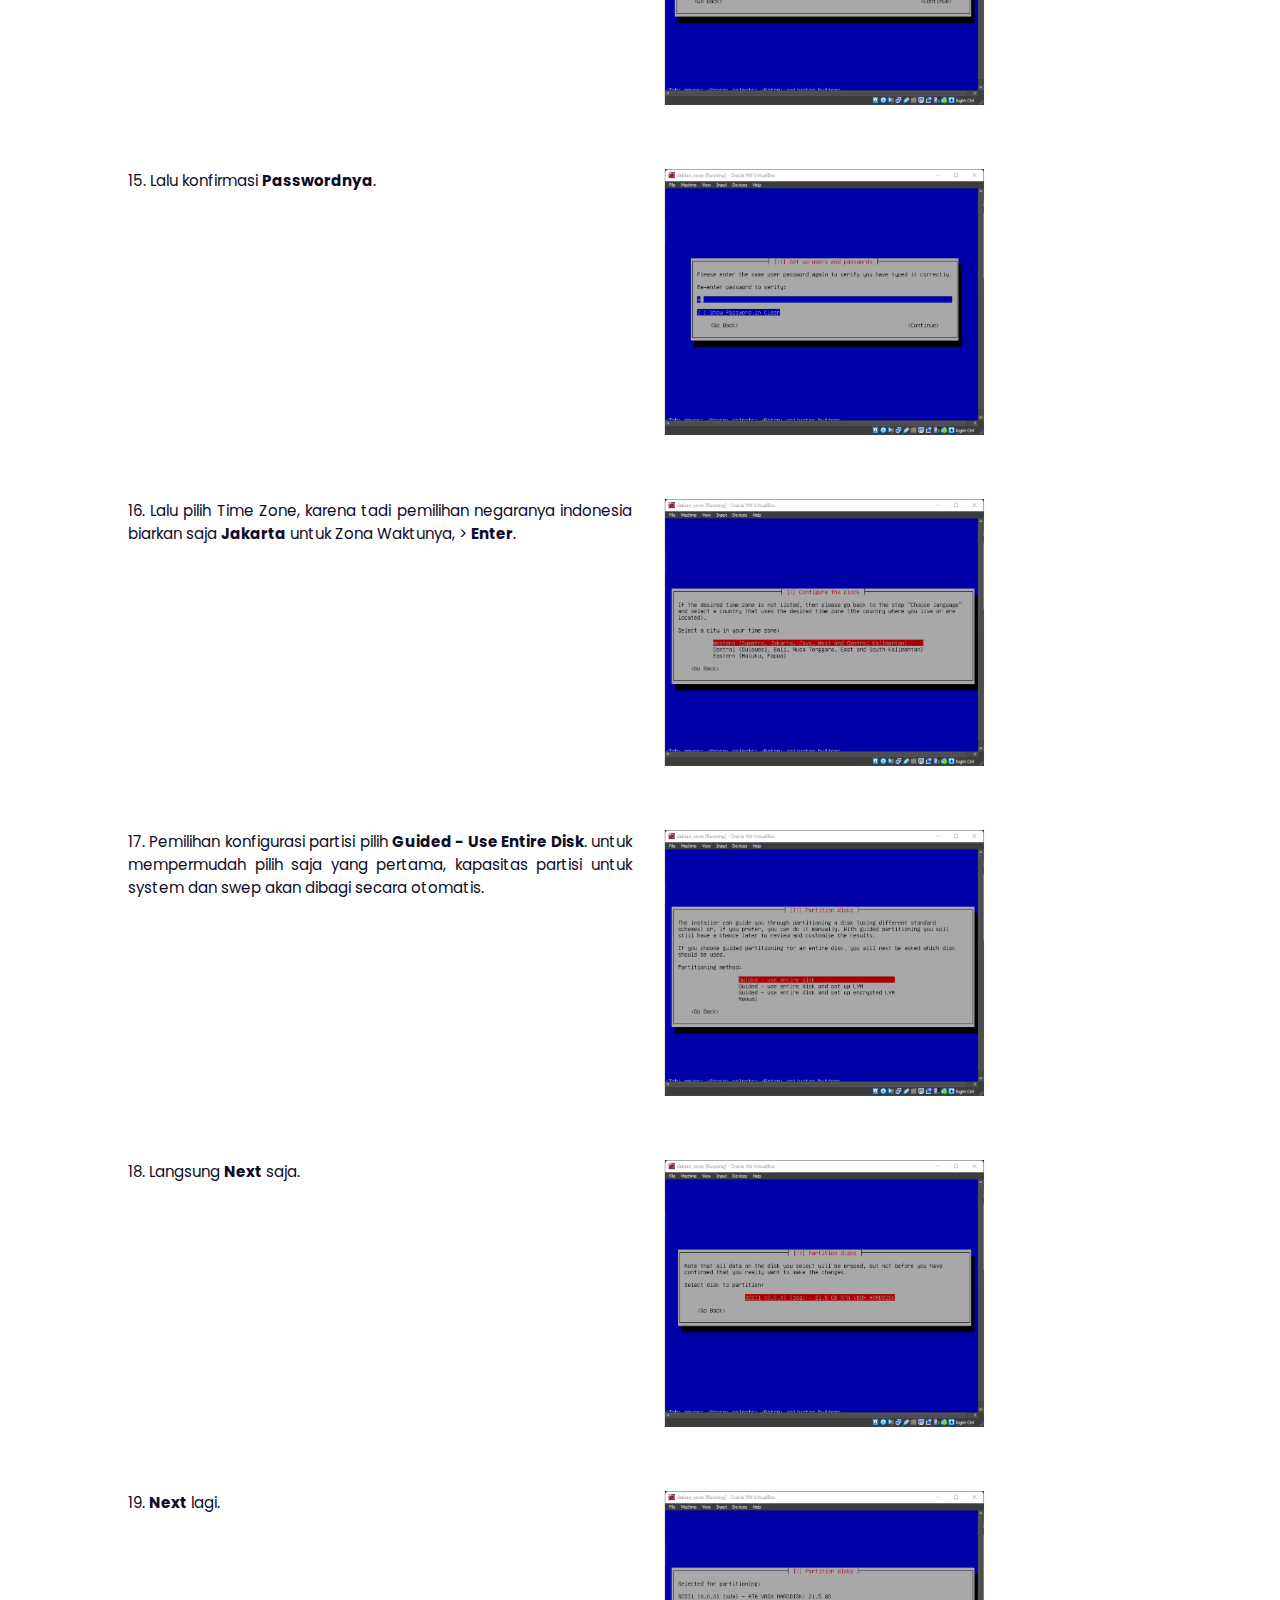
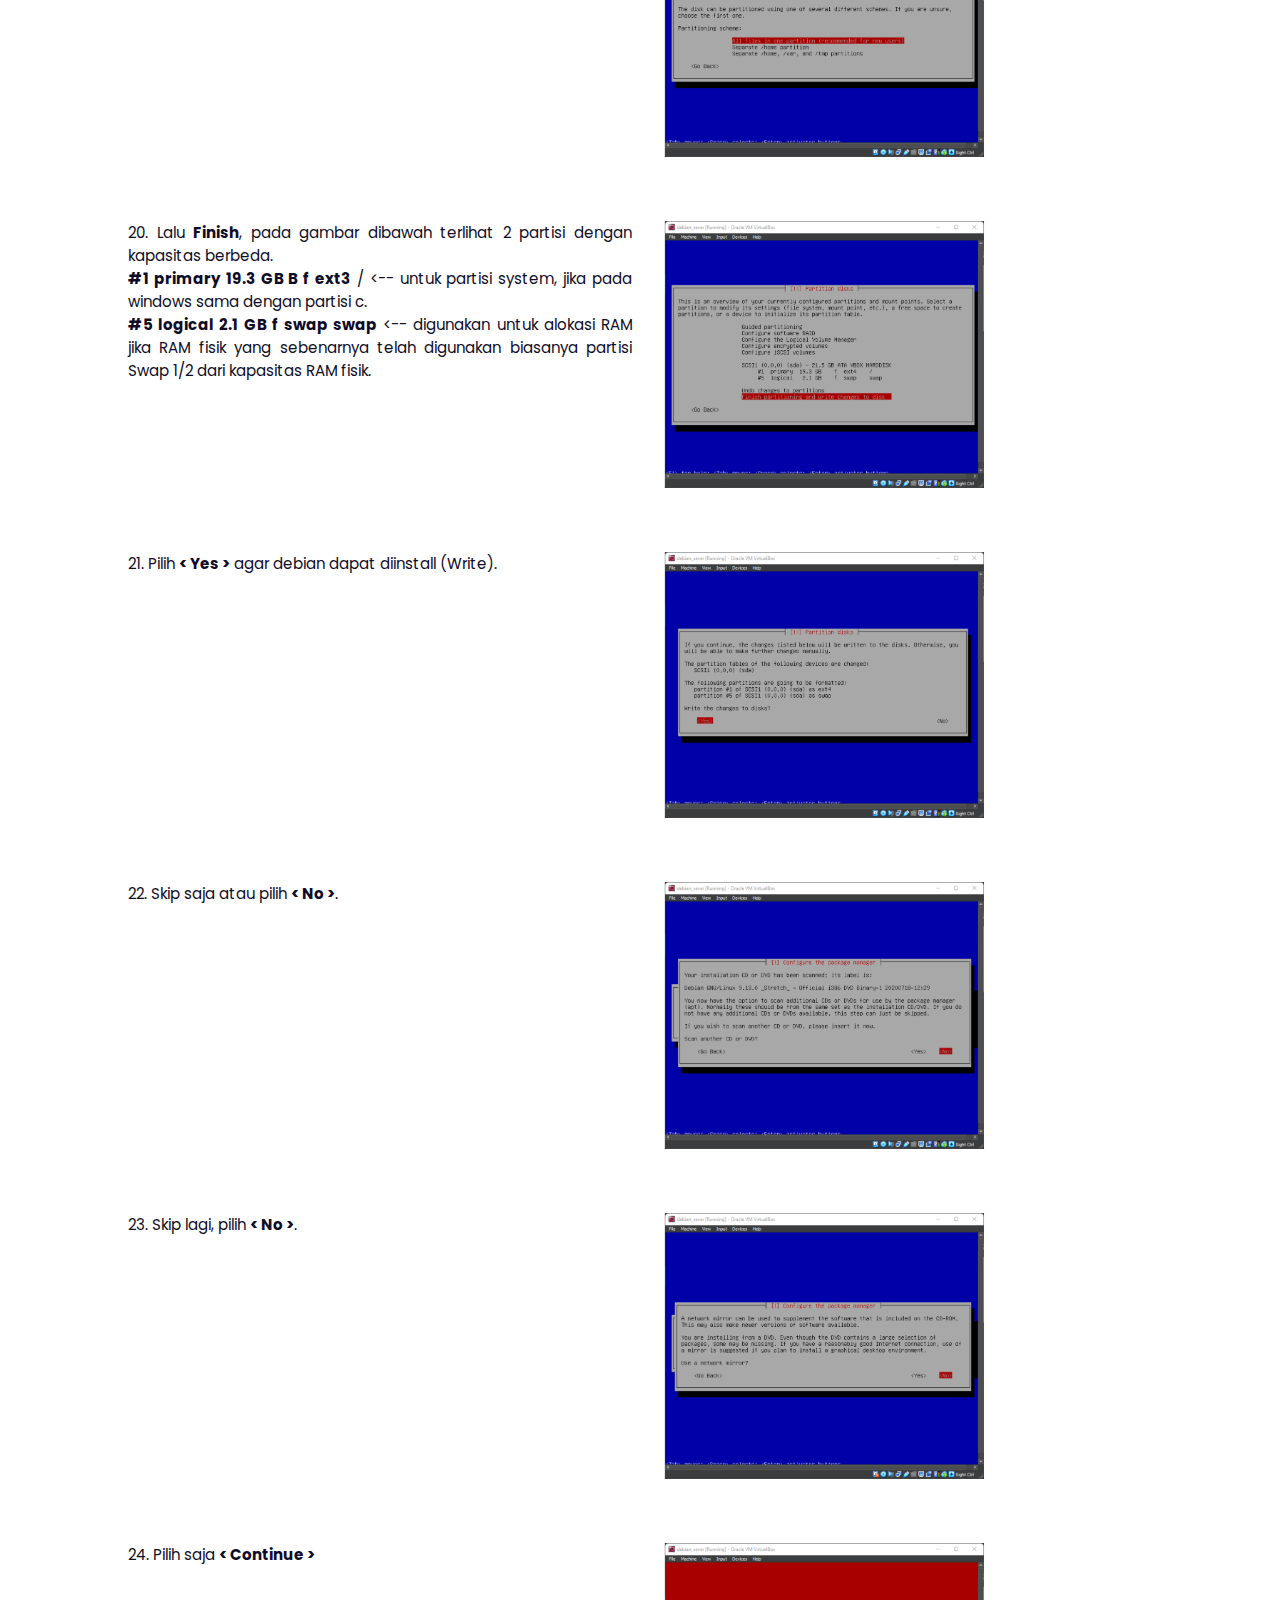
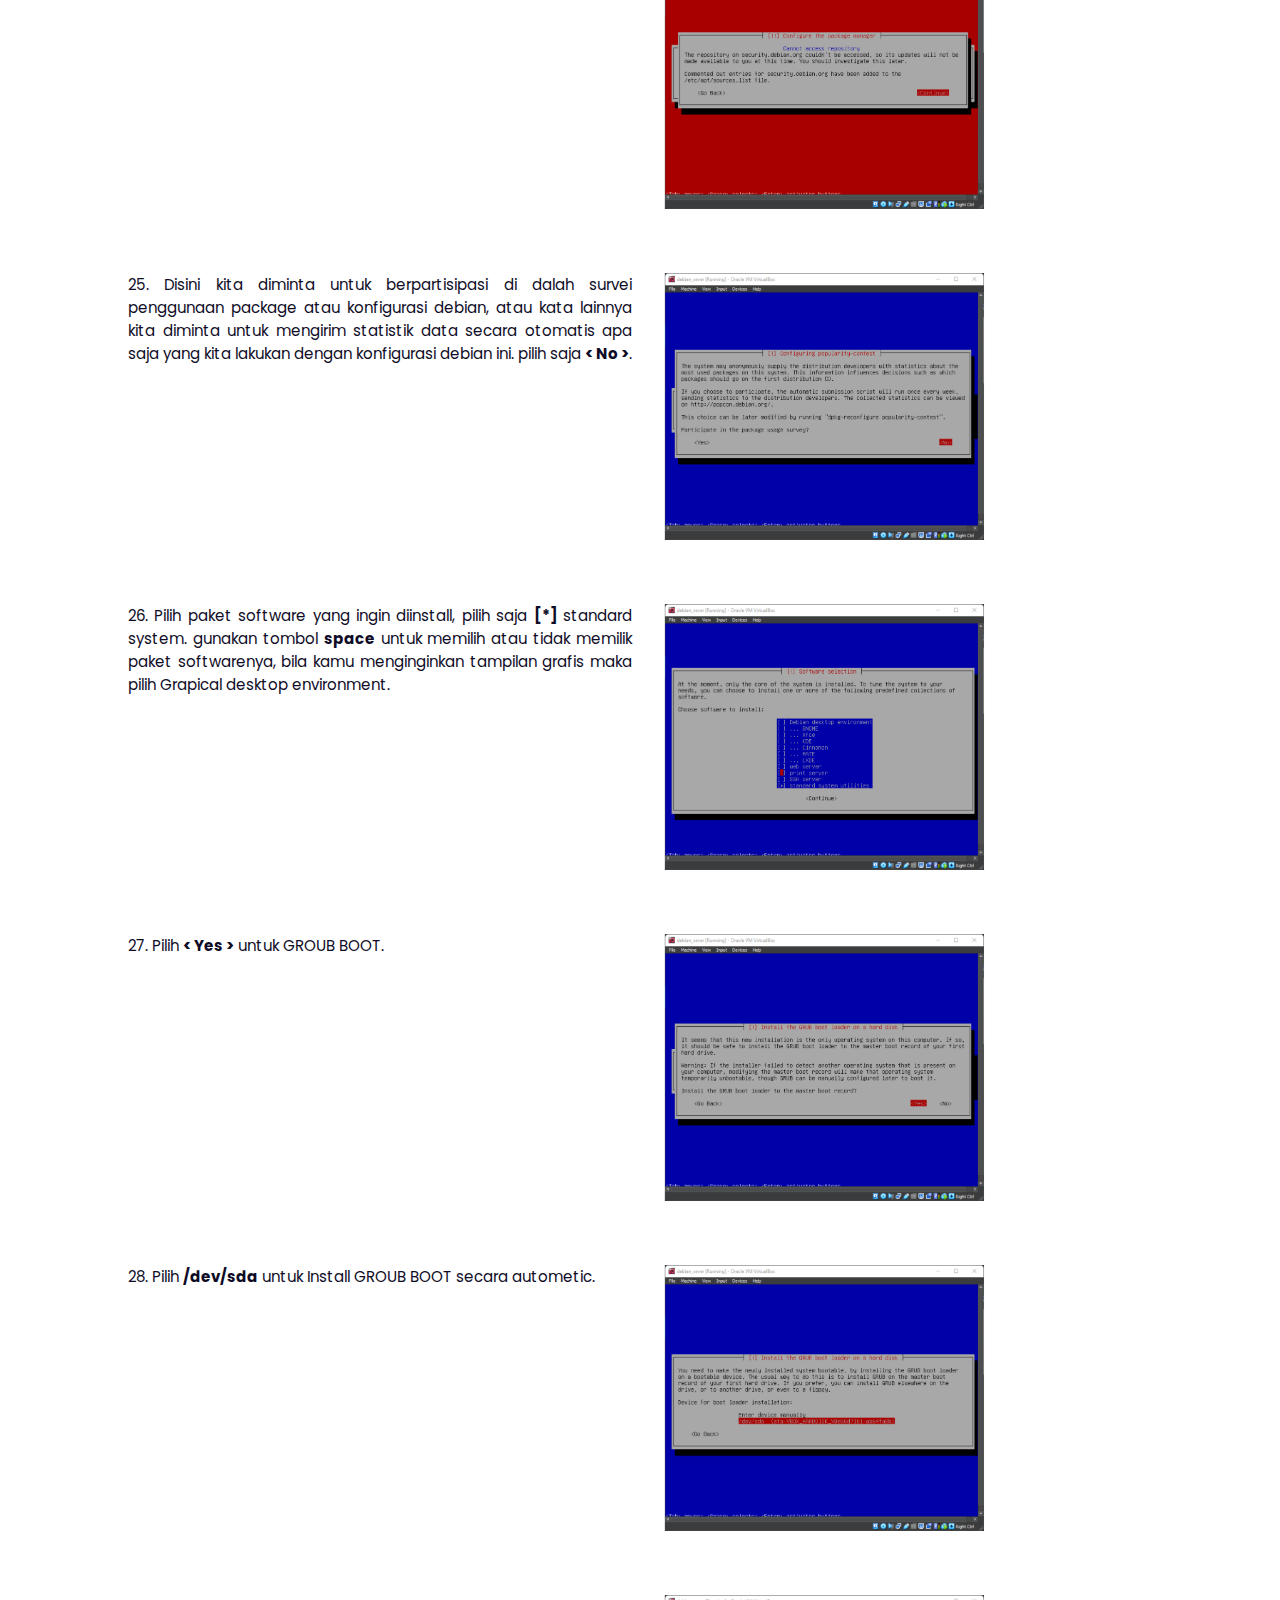
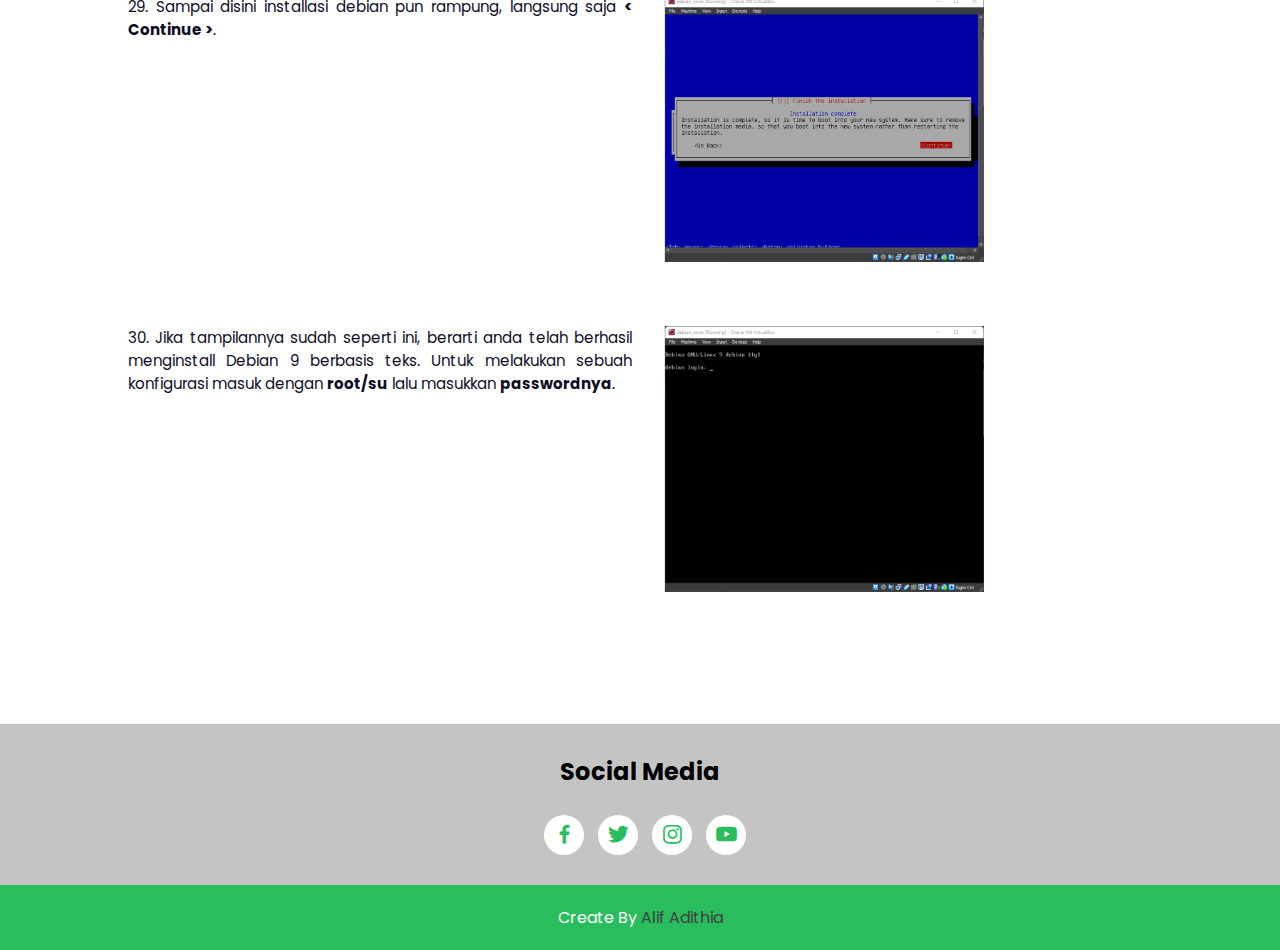
==== commit f1601ee0: "Update debian.html" ====
--- a/debian.html
+++ b/debian.html
@@ -553,10 +553,10 @@
         </div>
         <!-- Copyright -->
         <div class="copyright">
-            <p>Create By <a href="">Alif Adithia</a></p>
+            <p>Create By <a href="https://www.instagram.com/alif_adithia38/">Alif Adithia</a></p>
         </div>
      
         <!-- Link To JS -->
         <script src="./js/script.js"></script>
 </body>
-</html>+</html>
